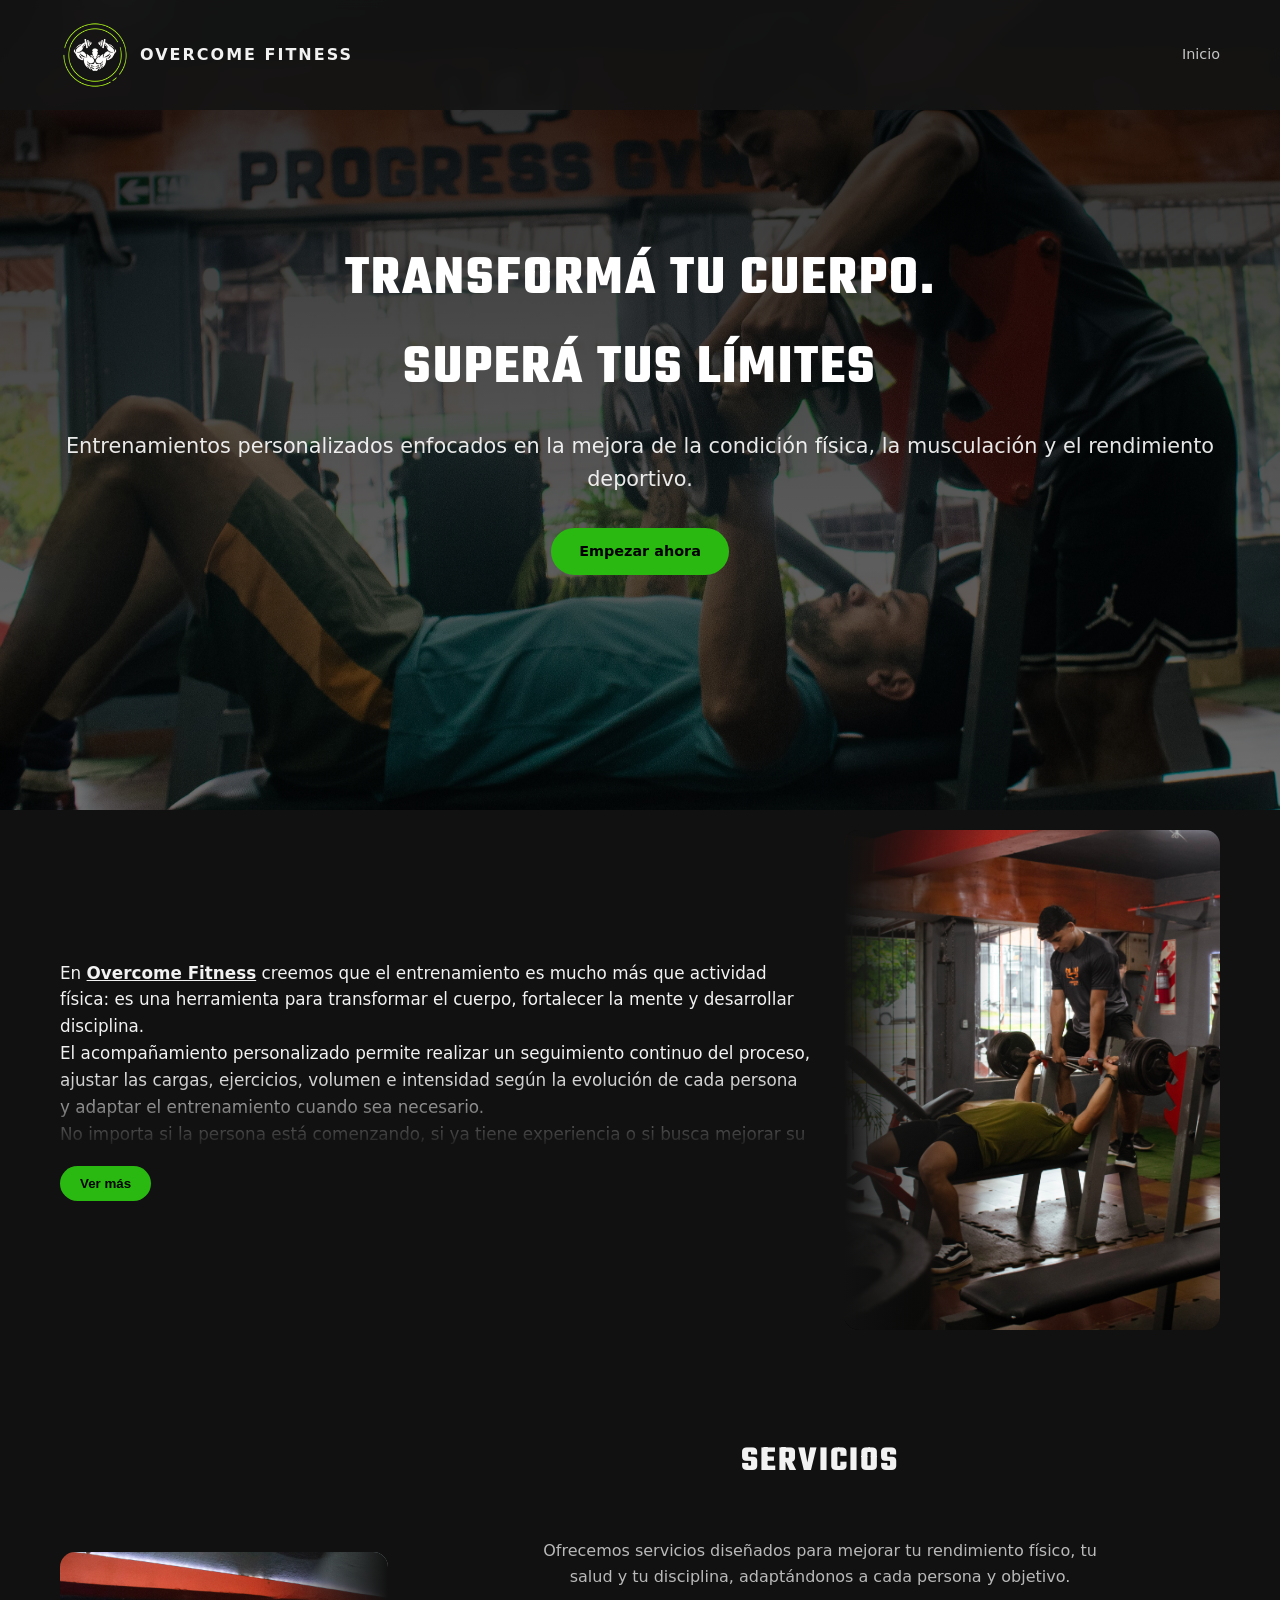
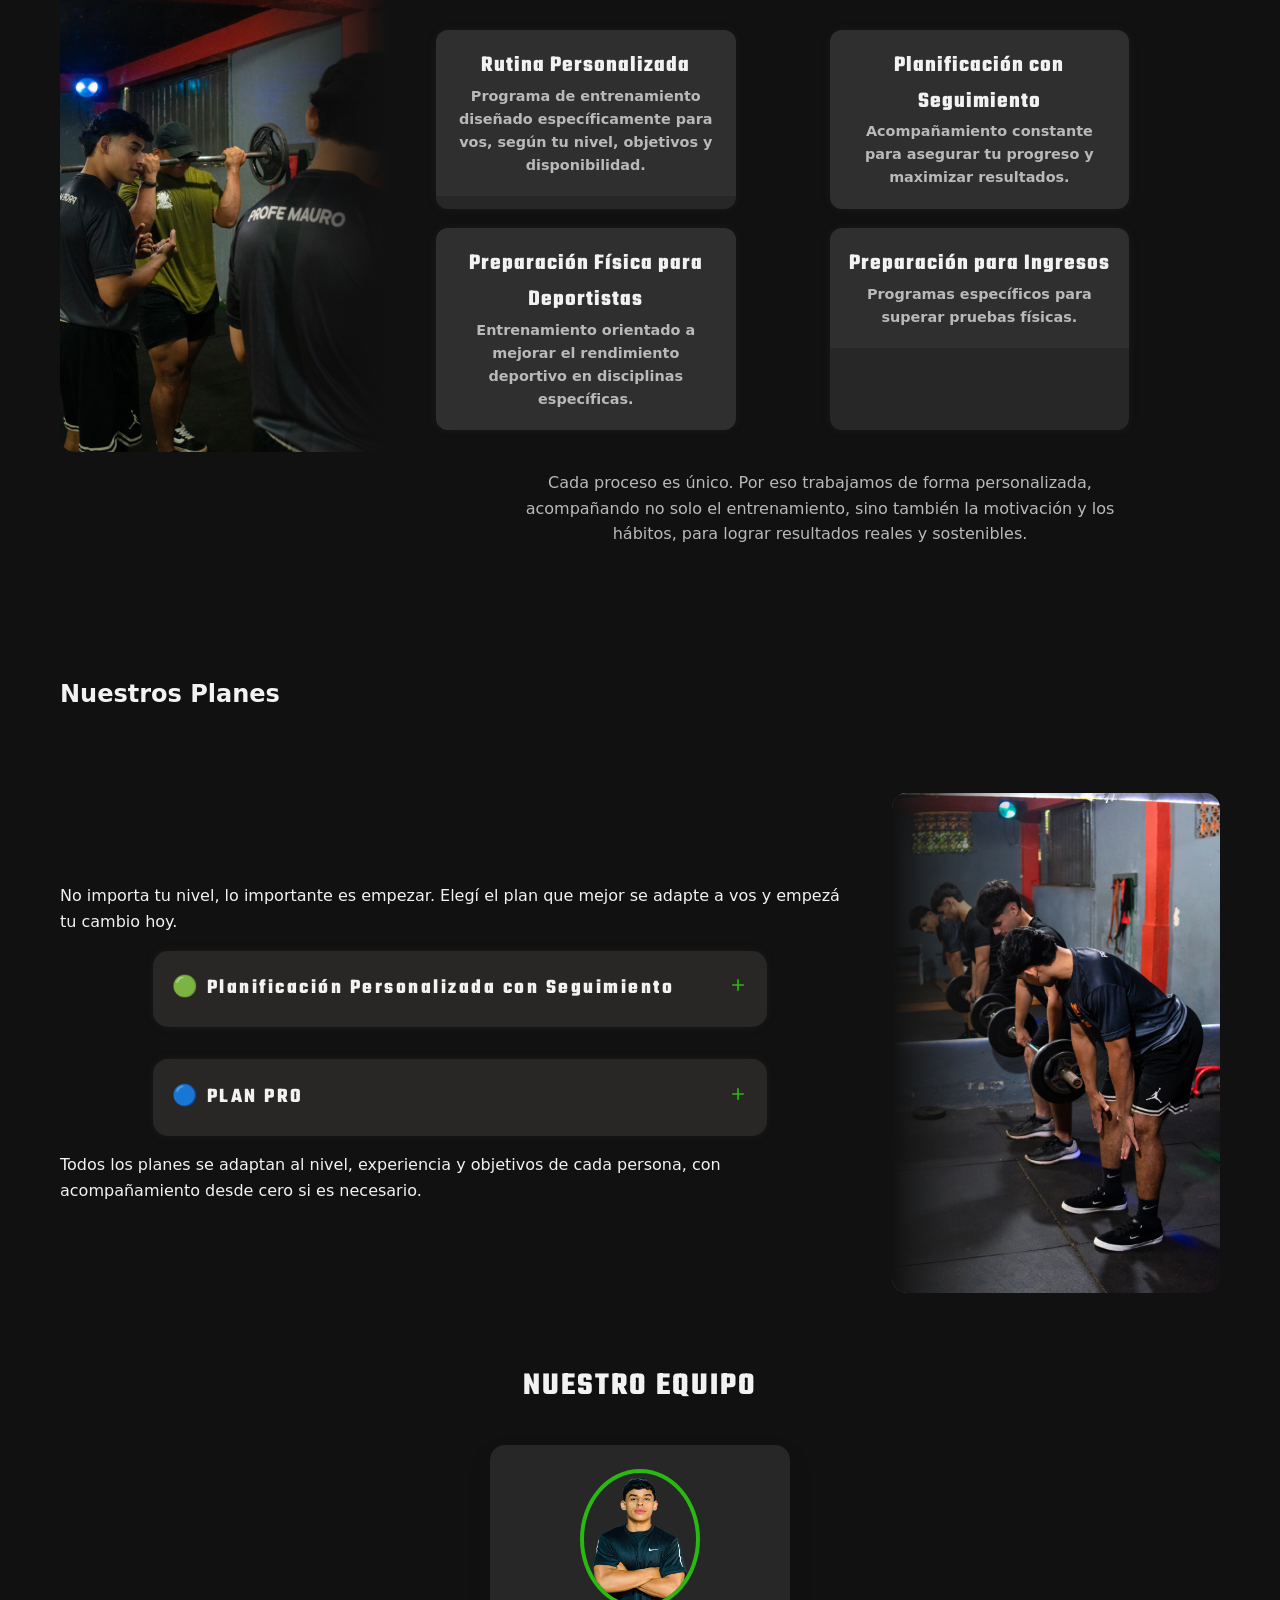
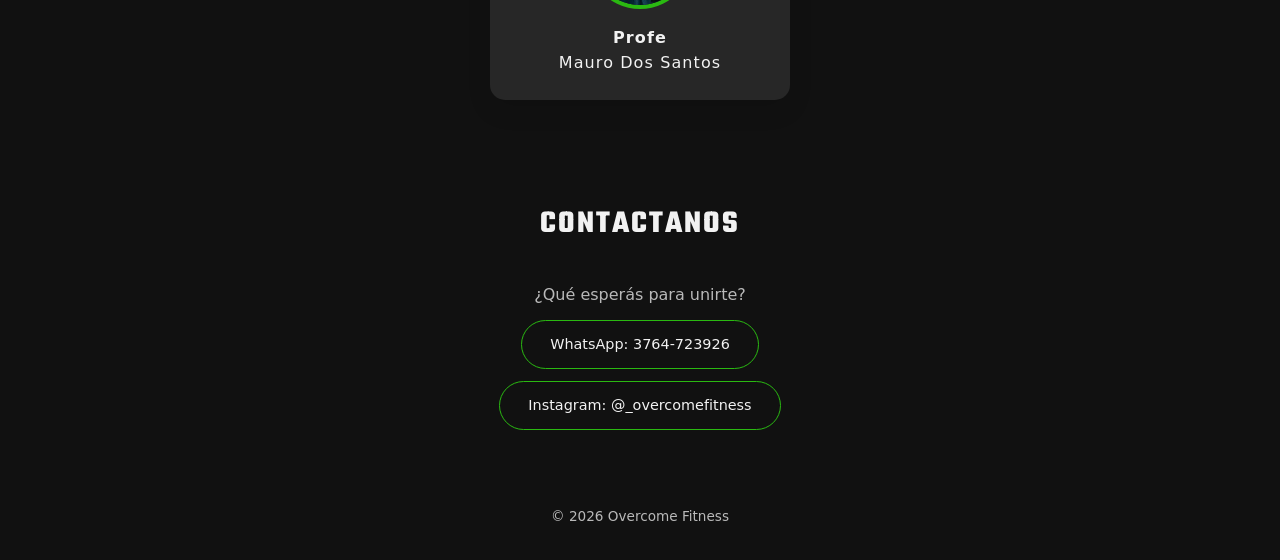
==== prueba.html @ 958c50df "HTML: Actualización del archivo de prueba" ====
<!DOCTYPE html>
<html lang="es">
<head>
    <meta charset="UTF-8">
    <meta name="viewport" content="width=device-width, initial-scale=1.0">
    <title>OVERCOME-FITNESS</title>

    <!-- CSS -->
    <link rel="stylesheet" href="css/prueba.css">
    <link href="https://fonts.googleapis.com/css2?family=UnifrakturCook:wght@700&display=swap" rel="stylesheet">
    <link href="https://fonts.googleapis.com/css2?family=Teko:wght@700&display=swap" rel="stylesheet">
</head>
<body>

    <!-- HEADER -->
    <header class="header">
        <div class="header__container">
            <div class="brand">
                <img src="assets/img/logo de ovecome.png" alt="logo" class="brand-icon">

                <div class="brand-text">
                    Overcome Fitness
                </div>
            </div>
            <!-- <div class="logo">Overcome-Fitness</div> -->
            <nav class="nav">
                <a href="index.html">Inicio</a>
            </nav>
        </div>
    </header>

    <!-- HERO -->
    <section class="hero">
        <div class="hero__content">
            <h1>Transformá tu cuerpo. <br>
                Superá tus límites</h1>
            <p class="hero__tagline">Entrenamientos personalizados enfocados en la mejora de la condición física, la musculación y el rendimiento deportivo.</p>
            <a href="#planes" class="btn btn--primary">Empezar ahora</a>
        </div>
    </section>

    <!-- MICRO HISTORIA -->

    <section class="sobre" id="sobre">
        <div class="container sobre__grid">
            <!-- Columna de Texto (Izquierda) -->
            <div class="sobre__content">
                <div class="sobre-txt" id="sobreTxt">
                    <p>
                        En <b><u>Overcome Fitness</u></b> creemos que el entrenamiento es mucho más que actividad física: es una herramienta para transformar el cuerpo, fortalecer la mente y desarrollar disciplina.
                    </p>
                    <p>
                        El acompañamiento personalizado permite realizar un seguimiento continuo del proceso, ajustar las cargas, ejercicios, volumen e intensidad según la evolución de cada persona y adaptar el entrenamiento cuando sea necesario.
                    </p>
                    <p>
                        No importa si la persona está comenzando, si ya tiene experiencia o si busca mejorar su rendimiento: el objetivo es construir un proceso de entrenamiento acorde a su realidad y acompañarlo de manera constante.
                    </p>
                    
                    <hr class="separador">
                    
                    <h3>Nuestro enfoque</h3>
                    <p>
                        En <b>Overcome Fitness</b> cada planificación parte de una evaluación de los objetivos y necesidades de la persona.
                    </p>
                    <p>
                En <b>Overcome Fitness</b> cada planificación parte de una evaluación de los objetivos y necesidades de la persona.
            </p>
            <p>
                El entrenamiento se organiza de manera individual, trabajando sobre capacidades como fuerza, resistencia, hipertrofia, potencia y movilidad, según las necesidades y objetivos de cada proceso.
            </p>
            <p>
                Buscamos que cada persona no solamente entrene, sino que comprenda su proceso, progrese de manera planificada y construya hábitos que pueda sostener a largo plazo.
            </p>
                </div>
                
                <button class="btn-verMas" id="btnVerMas">Ver más</button>
            </div>

            <!-- Columna de Imagen (Derecha) -->
            <div class="sobre__media">
                <img src="assets/img/img-1.jpg" alt="Entrenamiento Overcome Fitness" class="sobre__img">
            </div>
        </div>
    </section>

<!-- SECCIÓN INVERTIDA: Imagen a la izquierda, Texto a la derecha -->
    <section class="servicios" id="servicios">
        <div class="container sobre__grid sobre__grid--reverse">
            
            <!-- Columna de Texto y Servicios -->
            <div class="sobre__content">
                <h2>Servicios</h2>
                <p class="services-text">
                    Ofrecemos servicios diseñados para mejorar tu rendimiento físico, tu salud y tu disciplina, adaptándonos a cada persona y objetivo.
                </p>

                <!-- Agrupamos los servicios en un contenedor propio -->
                <div class="services-list">
                    
                    <div class="servicio">
                        <div class="servicio-header">
                            <h3>Rutina Personalizada</h3>
                            <p>Programa de entrenamiento diseñado específicamente para vos, según tu nivel, objetivos y disponibilidad.</p>
                        </div>
                        <div class="servicio-content">
                            • Rutina mensual adaptada a tu objetivo <br>
                            • Progresión estructurada <br>
                            • Explicación de ejercicios <br>
                            • Enfoque en técnica y rendimiento <br>
                            • Uso personal (sin seguimiento)
                        </div>
                    </div>

                    <div class="servicio">
                        <div class="servicio-header">
                            <h3>Planificación con Seguimiento</h3>
                            <p>Acompañamiento constante para asegurar tu progreso y maximizar resultados.</p>
                        </div>
                        <div class="servicio-content">
                            La modalidad puede ser virtual o presencial. <br>
                            • Seguimiento semanal <br>
                            • Ajustes en la planificación <br>
                            • Correcciones técnicas <br>
                            • Contacto directo <br>
                            • Apoyo en motivación y hábitos saludables
                        </div>
                    </div>

                    <div class="servicio">
                        <div class="servicio-header">
                            <h3>Preparación Física para Deportistas</h3>
                            <p>Entrenamiento orientado a mejorar el rendimiento deportivo en disciplinas específicas.</p>
                        </div>
                        <div class="servicio-content">
                            • Desarrollo de fuerza, velocidad y resistencia <br>
                            • Planificación según el deporte <br>
                            • Mejora del rendimiento físico general <br>
                            • Prevención de lesiones
                        </div>
                    </div>

                    <div class="servicio">
                        <div class="servicio-header">
                            <h3>Preparación para Ingresos</h3>
                            <p>Programas específicos para superar pruebas físicas.</p>
                        </div>
                        <div class="servicio-content">
                            • Fuerzas de seguridad <br>
                            • Profesorados <br>
                            • Evaluaciones físicas
                        </div>
                    </div>

                </div>

                <p class="services-text">
                    Cada proceso es único. Por eso trabajamos de forma personalizada, acompañando no solo el entrenamiento, sino también la motivación y los hábitos, para lograr resultados reales y sostenibles.
                </p>
            </div>

            <!-- Columna de Imagen -->
            <div class="sobre__media">
                <img src="assets/img/img-3.jpg" alt="Servicios Overcome Fitness" class="sobre__img">
            </div>

        </div>
    </section>

    <!-- PLANES -->

    <section class="planes" id="planes">
        <div class="container sobre__grid">
            <h2>Nuestros Planes</h2>
            <div class="sobre__content">
                <div class="sobre-text">

                
            <p class="texto-planes">
                No importa tu nivel, lo importante es empezar. Elegí el plan que mejor se adapte a vos y empezá tu cambio hoy.
            </p>

            <div class="cards">
                
                <div class="card">
                    <div class="card-header">
                        <h3>🟢 Planificación Personalizada con Seguimiento</h3>
                        <span class="card-icon">
                            <svg width="20" height="20" viewBox="0 0 24 24">
                                <line x1="12" y1="5" x2="12" y2="19" stroke="currentColor" stroke-width="2"/>
                                <line x1="5" y1="12" x2="19" y2="12" stroke="currentColor" stroke-width="2"/>
                            </svg>
                        </span>
                    </div>
                    <div class="card-content">
                        <p> <b>Tu punto de partida</b> </p>
                        <p>
                            •	📅 Planificación mensual personalizada.<br>
                            •	📈 Seguimiento semanal del progreso. <br>
                            •	Explicación de ejercicios <br>
                            •	Uso libre (sin seguimiento)
                        </p>

                        Ideal si ya entrenás y necesitás una guía profesional
                        
                    </div>
                </div>

                <div class="card">
                    <div class="card-header">
                        <h3>🔵 PLAN PRO</h3>
                        <span class="card-icon">
                            <svg width="20" height="20" viewBox="0 0 24 24">
                                <line x1="12" y1="5" x2="12" y2="19" stroke="currentColor" stroke-width="2"/>
                                <line x1="5" y1="12" x2="19" y2="12" stroke="currentColor" stroke-width="2"/>
                            </svg>
                        </span>
                    </div>
                    <div class="card-content">
                        <p> <b>El más elegido ⭐</b> </p>
                        <p>
                            •	Planificación mensual personalizada <br>
                            •	Seguimiento semanal <br>
                            •	Ajustes según el progreso <br>
                            •	Correcciones técnicas <br>
                            •   Contacto directo
                        </p>

                        Para asegurar resultados y no entrenar a ciegas
                        
                    </div>
                </div>

                <!-- <div class="card">
                    <div class="card-header">
                        <h3>🔴 PLAN ELITE</h3>
                        <span class="card-icon">
                            <svg width="20" height="20" viewBox="0 0 24 24">
                                <line x1="12" y1="5" x2="12" y2="19" stroke="currentColor" stroke-width="2"/>
                                <line x1="5" y1="12" x2="19" y2="12" stroke="currentColor" stroke-width="2"/>
                            </svg>
                        </span>
                    </div>
                    <div class="card-content">
                        <p><b> Transformación completa </b></p>
                        <p>
                            •	Planificación mensual personalizada <br>
                            •	Seguimiento constante <br>
                            •	Ajustes progresivos <br>
                            •	Plan nutricional con nutricionista <br>
                            •   Acompañamiento completo
                        </p>
                        Entrenamiento + nutrición = Resultados reales
                        
                    </div>
                </div> -->

            </div>
            <p class="texto-planes">
                Todos los planes se adaptan al nivel, experiencia y objetivos de cada persona, con acompañamiento desde cero si es necesario.
            </p>

            </div>
            </div>
            <div class="sobre__media">
                <img src="assets/img/img-6.jpg" alt="Entrenamiento Overcome Fitness" class="sobre__img">
            </div>
        </div>
    </section>


    <!-- PROFES -->
    <section class="profes" id="profes">
        <h2>Nuestro Equipo</h2>

        <div class="profes-grid">
            <div class="profe">
                <img src="assets/img/profe-mauro.png" alt="Profe Mauro" class="foto-profe">
                <p class="profe-nombre"><b>Profe</b> <br> Mauro Dos Santos</p>
            </div>
        </div>
<!-- Hasta 3 por fila. Despues de completar la primer fila, agregar otro "profes-grid" para que la fila se centre -->
    </section>

    <!-- UBICACIÓN -->
    <section class="contacto" id="contacto">
        <h2>Contactanos</h2>
        <p>¿Qué esperás para unirte?</p>
        <p><a href="https://wa.me/543764723926" class="btn btn--secondary">WhatsApp: 3764-723926</a></p>
        <p>
            <a href="https://instagram.com/_overcomefitness" class="btn btn--secondary">Instagram: @_overcomefitness</a>
        </p>
    </section>

    <!-- FOOTER -->
    <footer class="footer">
        <p>© 2026 Overcome Fitness</p>
    </footer>

    <!-- JS -->
    <script src="js/script.js"></script>
</body>
</html>
---- css/prueba.css ----
/* =========================
   VARIABLES
========================= */
:root {
    /* Colores (Paleta Overcome Fitness) */
    --color-surface:rgb(39, 39, 39);
    --color-bg: #111111;
    --color-primary:#2ab911;
    --color-text: #f2f2f2;
    --color-secondary: #237e29;
    --color-muted: #b9b9b9;
    --color-header-bg: rgba(20,20,20,0.9);
    --color-header-text: #f2f2f2;
    --shadow:0 0 10px rgba(71, 71, 71, 0.15);



    /* Tipografía */
    --font-main: 'Inter', system-ui, sans-serif;

    /* Layout */
    --max-width: 1200px;
    --padding-mobile: 1.25rem;
    --padding-desktop: 2rem;

    /* Transiciones */
    --transition: all 0.3s ease-in-out;
}

/* =========================
   RESET
========================= */

* {
    margin: 0;
    padding: 0;
    box-sizing: border-box;
}

html {
    scroll-behavior: smooth;
}

body {
    font-family: var(--font-main);
    background-color: var(--color-bg);
    color: var(--color-text);
    line-height: 1.6;
    transition: background-color 0.3s ease, color 0.3s ease;
}

a {
    text-decoration: none;
    color: inherit;
}

ul {
    list-style: none;
}

img {
    max-width: 100%;
    display: block;
}

/* =========================
   CONTAINERS
========================= */

.header__container,
.hero__content,
.menu,
.contacto,
.footer,
.profes {
    max-width: var(--max-width);
    margin: 0 auto;
    padding: var(--padding-mobile);
}



/* =========================
   HEADER
========================= */

.header {
    position: fixed; 
    top: 0;
    width: 100%;
    background-color: var(--color-header-bg);
    color: var(--color-header-text);
    backdrop-filter: blur(6px);
    z-index: 1000;
    transition: var(--transition);
    transition: transform 0.3s ease, background-color 0.3s ease, color 0.3s ease;
}


.header--hidden {
    transform: translateY(-100%);
}

.header__container {
    display: flex;
    justify-content: space-between;
    align-items: center;
}
.brand{
    display: flex;
    align-items: center;
    gap: 10px;
}
.brand-icon{
    height: 70px;
}
.brand-text{
    display: flex;
    flex-direction: column;
    line-height: 1;
    font-family: var(--font-main);
    font-weight: 700;
    letter-spacing: 2px;
    text-transform: uppercase;
}
.brand-text img{
    height: 20px;
}


.nav {
    display: none;
}

.header a{
    color: var(--color-header-text);
    transition: color 0.3s ease;
}


/* =========================
   HERO
========================= */

.hero {
    min-height: 90vh;
    display: flex;
    align-items: center;
    justify-content: center;
    text-align: center;

    background-image: linear-gradient(
        rgba(0, 0, 0, 0.829),
        rgba(0, 0, 0, 0.548)
    ),
    url("../assets/img/54-JPG_0100.jpg");
    background-size: cover;
    background-position: center;

    color: #ffffff;
}

.hero__content h1 {
    font-size: 2.3rem;
    letter-spacing: 2px;
    text-transform: uppercase;
    font-weight: 800;
    font-family:'Teko';
}

.hero__tagline {
    margin: 1rem 0 2rem;
    font-size: 1rem;
    opacity: 0.9;
}

/* =========================
   BOTONES
========================= */

.btn {
    display: inline-block;
    padding: 0.75rem 1.75rem;
    border-radius: 50px;
    font-size: 0.9rem;
    transition: var(--transition);
}

.btn--primary {
    background-color: var(--color-primary);
    color: #000;
    font-weight: 600;
}

.btn--primary:hover {
    transform: scale(1.05);
    box-shadow: 0 0 15px rgba(57,255,20,0.5);
}

.btn--secondary {
    border: 1px solid var(--color-primary);
    color: var(--color-header-text);
}


/* =========================
   SOBRE
========================= */

.sobre{
    /* background-color: green; */
    width: 100%;
}

.sobre__grid {
    display: flex;
    flex-direction: column;
    gap: 2rem;
}

.container{
    max-width: var(--max-width);
    margin: 0 auto;
    padding: var(--padding-mobile);
    /* background-color: red; */
    display: flex;
}
.imagenes{
    /* background-color: blue; */
    padding: 5rem;
}

/* ==========================================
   CONTENEDOR DE IMAGEN Y DEGRADÉ LATERAL
========================================== */
.sobre__media {
    position: relative;
    width: 100%;
    height: 100%;
    min-height: 350px;
    border-radius: 15px;
    overflow: hidden;
}

.sobre__img {
    width: 100%;
    height: 100%;
    object-fit: cover;
    display: block;
}

/* Capa de degradado sobre la imagen */
.sobre__media::after {
    content: "";
    position: absolute;
    top: 0;
    left: 0;
    width: 100%;
    height: 100%;
    /* Degradé por defecto: Transparente a la derecha, color de fondo oscuro a la izquierda */
    background: linear-gradient(to right, var(--color-bg, #111111) 0%, transparent 40%);
    pointer-events: none;
}

/* Si la sección está invertida, el degradé debe entrar desde la derecha */
.sobre__grid--reverse .sobre__media::after {
    background: linear-gradient(to left, var(--color-bg, #111111) 0%, transparent 40%);
}

.sobre-txt{
    max-height: 190px;
    overflow: hidden;
    position: relative;
    transition: max-height 0.5s ease;
}
/* efecto desvanecido */

.sobre-txt::after{
    content: "";
    position: absolute;
    bottom: 0;
    left: 0;
    width: 100%;
    height: 80px;

    background: linear-gradient(
        rgba(217,217,217,0),
        var(--color-bg)
    );
}
/* cuando se abre */

.sobre-txt.expandido{
    max-height: 2000px;
}

.sobre-txt.expandido::after{
    display: none;
}

/* botón */

.btn-verMas{
    margin-top: 1rem;
    padding: 10px 20px;
    border: none;
    background: var(--color-primary);
    color: #000;
    border-radius: 30px;
    cursor: pointer;
    font-weight: 600;
}

.btn-verMas:hover{
    transform: scale(1.05);
}


.servicio-header{
    padding: 1.2rem;
    /* display: flex; */
    text-align: center;
    justify-content: space-between;
    align-items: center;
    font-weight: 600;
    background: rgba(255, 255, 255, 0.041);
}
.servicio-header p{
    color: rgb(165, 163, 163);
}

.servicios {
    padding: 3rem 1.25rem;
    text-align: center;
    background-color: var(--color-bg, #111111);
}
.servicios h2 {
    font-family: 'Teko';
    margin-bottom: 2rem;
    text-transform:uppercase ;
    letter-spacing: 2px;
    font-size: 2rem;
}

.services-text{
    text-align: center;
    max-width: 600px;
    margin: 0 auto 2.5rem;
    color:var(--color-muted);
}

.services-list,
.cards{
    display: flex;
    flex-direction: column;
    align-items: center;
    gap: 2rem;
    padding: 1rem;
}

.card,
.servicio{
    background: var(--color-surface);
    border-radius: 15px;
    overflow: hidden;
    box-shadow: var(--shadow);
    transition: var(--transition);
    cursor: pointer;
    width: 100%;
}

.card-header {
    padding: 1.2rem;
    display: flex;
    text-align: center;
    justify-content: space-between;
    align-items: center;
    background: rgba(158, 31, 31, 0.021);
    font-family: 'Teko';
    letter-spacing: 2.5px;
    font-size: 1.1rem;
}
.card-icon{
    font-size: 1.5rem;
    font-weight: bold;
    color: var(--color-primary);
    transition: transform 0.3s ease;
}

.card-content,
.servicio-content{
    max-height: 0;
    overflow: hidden;
    padding: 0 1.2rem;
    color: var(--color-muted);
    text-align: start;

    transition: max-height 0.4s ease;
}

.card-content p
.servicio-content p {
    padding-bottom: 5px;
}

.card.active .card-content,
.servicio.active .servicio-content{
    max-height: 1000px;
    padding: 1rem 1.2rem 1.5rem;
}

.card.active .card-icon{
    transform: rotate(45deg);
}

.card:hover,
.servicio:hover {
    transform: translateY(-5px);
    box-shadow: 0 10px 25px rgba(57,255,20,0.2);
}

/* =========================
   PROFESORES
========================= */

.profes {
    text-align: center;
    padding: 3rem ;
    /* justify-content: center; */
}

.profes h2{
    font-size: 2rem;
    margin-bottom: 2rem;
    font-family: 'Teko';
    letter-spacing: 2px;
    text-transform: uppercase;
}
.profes-grid{
    /* FLEX si es uno. GRID si son varios*/
    display: grid; 
    gap: 2rem;
    justify-content: center;
    justify-items: center;
    flex-direction: row repeat(2, 1fr); 
    /* grid-template-columns: repeat(2, 1fr); */
}

.profe{
    background-color: var(--color-surface);
    border-radius: 15px;
    padding: 1.5rem;
    margin-bottom: 1.2rem;
    box-shadow: 0 10px 25px rgba(0,0,0,0.1);
    transition: var(--transition);
    max-width: 400px;
}
.foto-profe{
    width: 120px;
    height: 140px; 
    object-fit: cover;
    border-radius: 50%;
    margin: 0 auto 1rem;
    border: 4px solid var(--color-primary);
}
.profe-nombre{
    font-size: 1rem;
    font-weight: 500;
    letter-spacing: 1.1px;
}
.profe:hover{
    transform: translateY(-5px);
    /* background: var(--color-primary); */
    box-shadow:0 15px 30px rgba(57,255,20,0.2) ;
}

/* =========================
   CONTACTO
========================= */

.contacto {
    text-align: center;
    padding-top: 2rem;
    padding-bottom: 2rem;
}
.contacto h2{
    font-size: 2rem;
    margin-bottom: 2rem;
    font-family: 'Teko';
    letter-spacing: 2px;
    text-transform: uppercase;
    
}
.contacto_img{
    width: 180px;
    height: 220px; 
    object-fit: cover;
    border-radius: 50%;
    margin: 0 auto 1.5rem;
    border: 4px solid var(--color-primary);
    box-shadow: 0 10px 25px rgba(0, 0, 0, 0.25);
    transition: var(--transition);
}
.contacto_img:hover{
    transform: scale(1.05);
}
.contacto-nombre{
    font-size: 1.3rem;
    font-weight: 600;
    margin-bottom: 0.5rem;
}
.contacto p {
    margin-bottom: 0.75rem;
    color: var(--color-muted);
}
.contacto a:hover{
    transform: scale(1.05);
    background: var(--color-primary);
}

/* =========================
   FOOTER
========================= */

.footer {
    text-align: center;
    font-size: 0.85rem;
    color: var(--color-muted);
    padding:2rem;
    justify-content: center;
}

/* =========================
   TABLET
========================= */

@media (min-width: 768px) {

    .hero__content h1 {
        font-size: 2.8rem;
    }

    .hero__tagline {
        font-size: 1.15rem;
    }

.sobre__grid {
        display: grid;
        grid-template-columns: 2fr 1fr;
        gap: 2rem;
        align-items: start; /* IMPORTANTE: Alinea los elementos arriba para que no estiren la imagen */
    }

    /* Invertir columnas */
    .sobre__grid--reverse {
        direction: rtl;
    }

    .sobre__grid--reverse > * {
        direction: ltr; /* Mantiene la lectura normal de textos */
    }

    /* Imagen fija al hacer scroll (Sticky) */
    .sobre__media {
        position: sticky;
        top: 100px; /* Se queda fija mientras scrolleas los servicios */
        height: 500px;
        border-radius: 15px;
        overflow: hidden;
    }

    .sobre__img {
        width: 100%;
        height: 100%;
        object-fit: cover;
    }

    /* Degradé lateral */
    .sobre__media::after {
        content: "";
        position: absolute;
        top: 0;
        left: 0;
        width: 100%;
        height: 100%;
        background: linear-gradient(to right, var(--color-bg, #111111) 0%, transparent 40%);
        pointer-events: none;
    }

    .sobre__grid--reverse .sobre__media::after {
        background: linear-gradient(to left, var(--color-bg, #111111) 0%, transparent 40%);
    }


/* ==========================================
   SERVICIOS & ESTRUCTURA GRID
========================================== */
.servicios {
    width: 100%;
    padding: 4rem 0;
    flex-direction: row;
        flex-wrap: wrap;
        justify-content: center;
        grid-template-columns: repeat(2, 1fr);
}

.servicios h2 {
        grid-column: 1 / -1;
    font-family: 'Teko', sans-serif;
    font-size: 2.2rem;
    text-transform: uppercase;
    letter-spacing: 2px;
    margin-bottom: 1rem;
}


.services-text {
    color: var(--color-muted, #b9b9b9);
    margin-bottom: 1.5rem;
}

/* Lista de servicios */
.services-list {
    display: grid;
    grid-template-columns: repeat(2, minmax(200px, 1fr));
    gap: 1.2rem;
    margin-bottom: 1.5rem;
    flex-direction: row;
    justify-content: center;
    justify-self: center;
}

.servicio {
    background: var(--color-surface, #272727);
    display: flex;
    flex-direction: column;
    justify-content: space-between;
    height: 100%;
    width: 45%;
    max-width: none;
    border-radius: 12px;
    overflow: hidden;
    box-shadow: var(--shadow);
    transition: transform 0.3s ease;
}

.servicio-header h3 {
    font-family: 'Teko', sans-serif;
    font-size: 1.4rem;
    letter-spacing: 1px;
    color: var(--color-text, #f2f2f2);
}

.servicio-header p {
    font-size: 0.9rem;
    color: var(--color-muted, #b9b9b9);
}




    .profes-grid{
        display: grid;
        grid-template-columns: repeat(auto-fit, minmax(240px, 280px));
        justify-content: center;
        justify-items: center;
        gap: 2rem;
        width: 100%;
    }
    .profes h2{
        grid-column:1 / -1;
    }

}

/* =========================
   DESKTOP
========================= */

@media (min-width: 1024px) {

    .nav {
        display: flex;
        gap: 2rem;
        font-size: 0.9rem;
    }

    .nav a {
        position: relative;
        color: var(--color-text);
        opacity: 0.8;
    }

    .nav a:hover {
        opacity: 1;
    }

    .hero__content h1 {
        font-size: 3.5rem;
    }

    .hero__tagline {
        font-size: 1.3rem;
    }

    .sobre{
        max-width: 100%;
        font-size: 1.05rem;
    }
    .sobre__grid {
        display: grid;
        grid-template-columns: 2fr 1fr;
        gap: 2rem;
        align-items: center; /* IMPORTANTE: Alinea los elementos arriba para que no estiren la imagen */
    }
    


    /* PLANES */
    .planes
    .servicios 
    {
        grid-template-columns: repeat(2, 1fr);
        justify-content: center;
        justify-items: center;
    }

    .planes h2,
    .servicios h2 {
        grid-column: 1 / -1;
        margin-bottom: 3rem;
    }
    .cards,
    .services-list{
        grid-template-columns: repeat(2, 1fr);
        width: 800px;
    }
    .card,
    .servicio{
        width: 80%;
    }
    .experience {
        display: grid;
        grid-template-columns: 1fr 1fr;
        gap: 4rem;
        align-items: center;
    }

    .profes{
        text-align: center;
    }
    
    .profes-grid {
    display: grid;
    grid-template-columns: repeat(auto-fit, minmax(260px, 300px));
    justify-content: center;
    justify-items: center;
    gap: 3rem;
    width: 100%;
    }

    .profe {
    width: 100%;
    max-width: 300px;
    }

  /* Si solo hay un profe, el grid se convierte en flex */
    .profes-grid:has(.profe:only-child) {
    display: grid;
    justify-content: center;
    }
    .contacto {
        max-width: 700px;
    }
    .footer {
        display: flex;
        /* justify-content: space-between; */
        align-items: center;
        /* text-align: left; */
    }
     .footer  {
        margin-top: 0;
    }
}
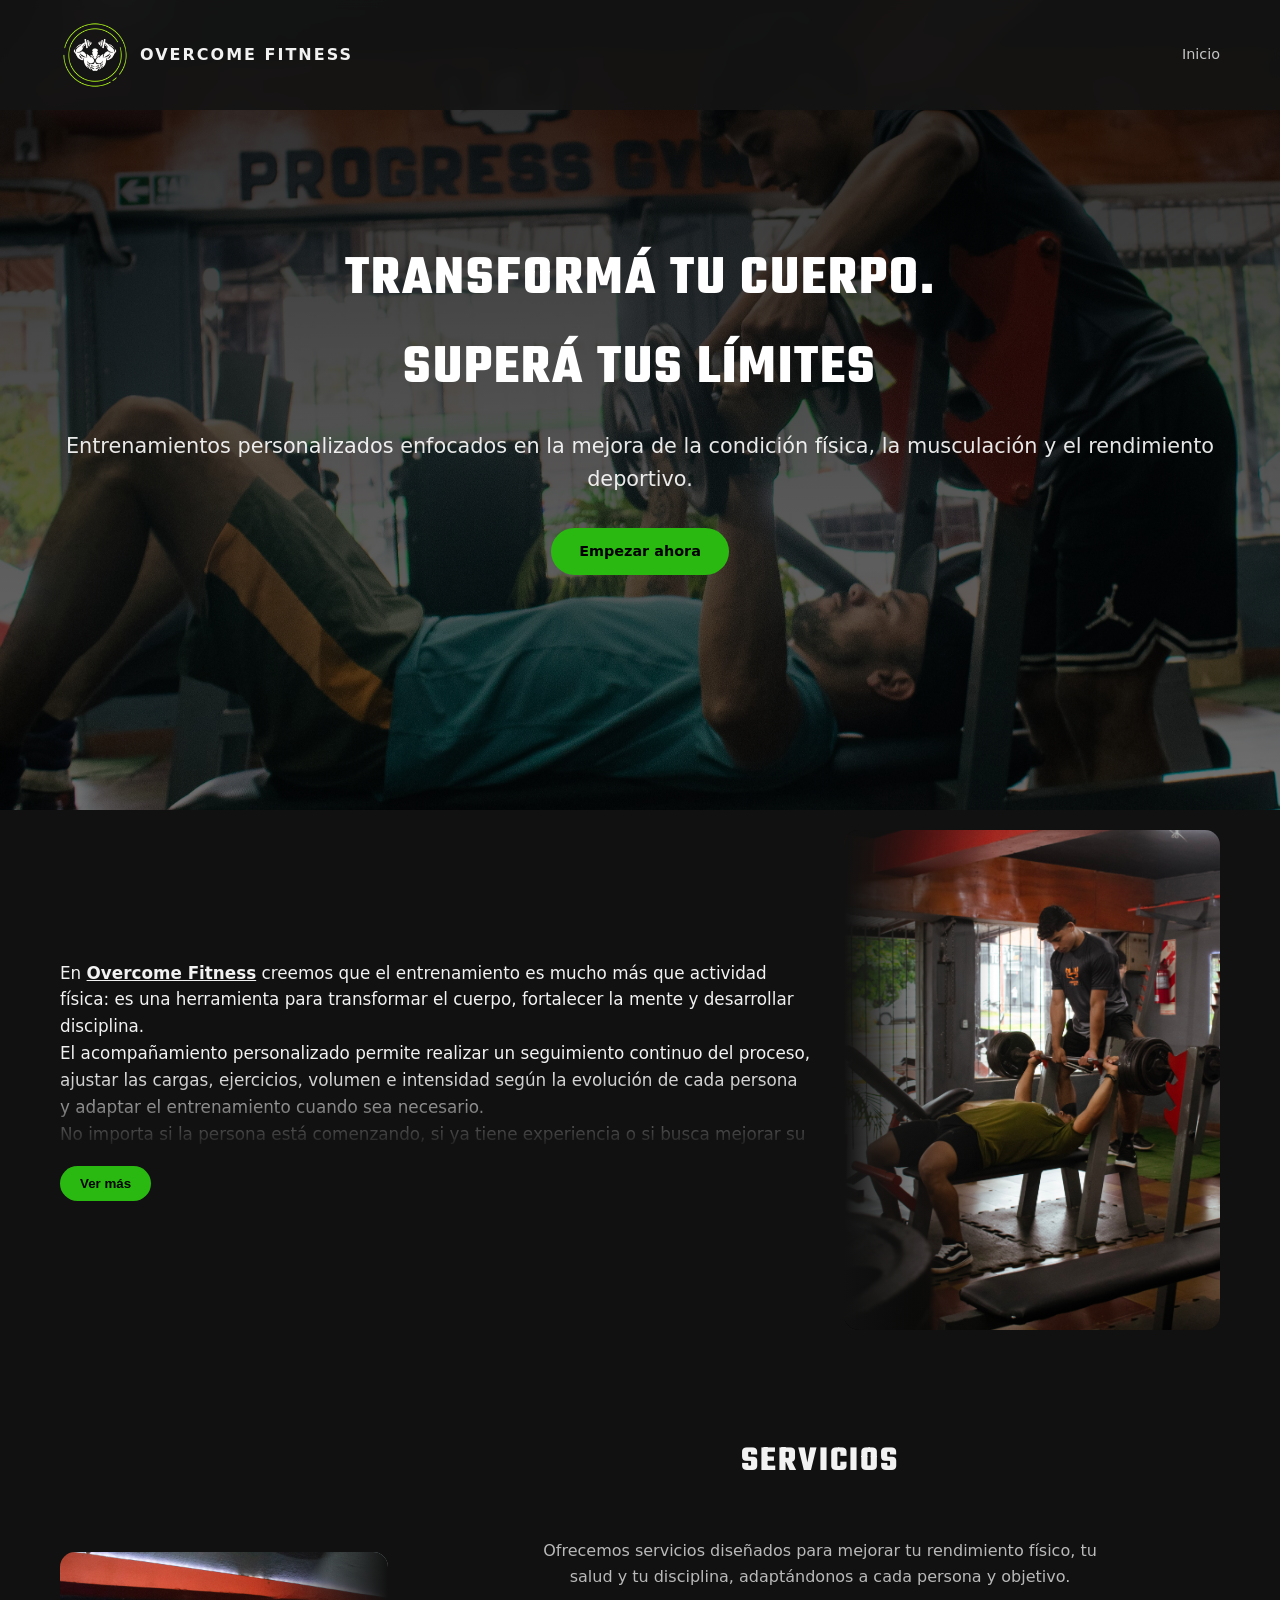
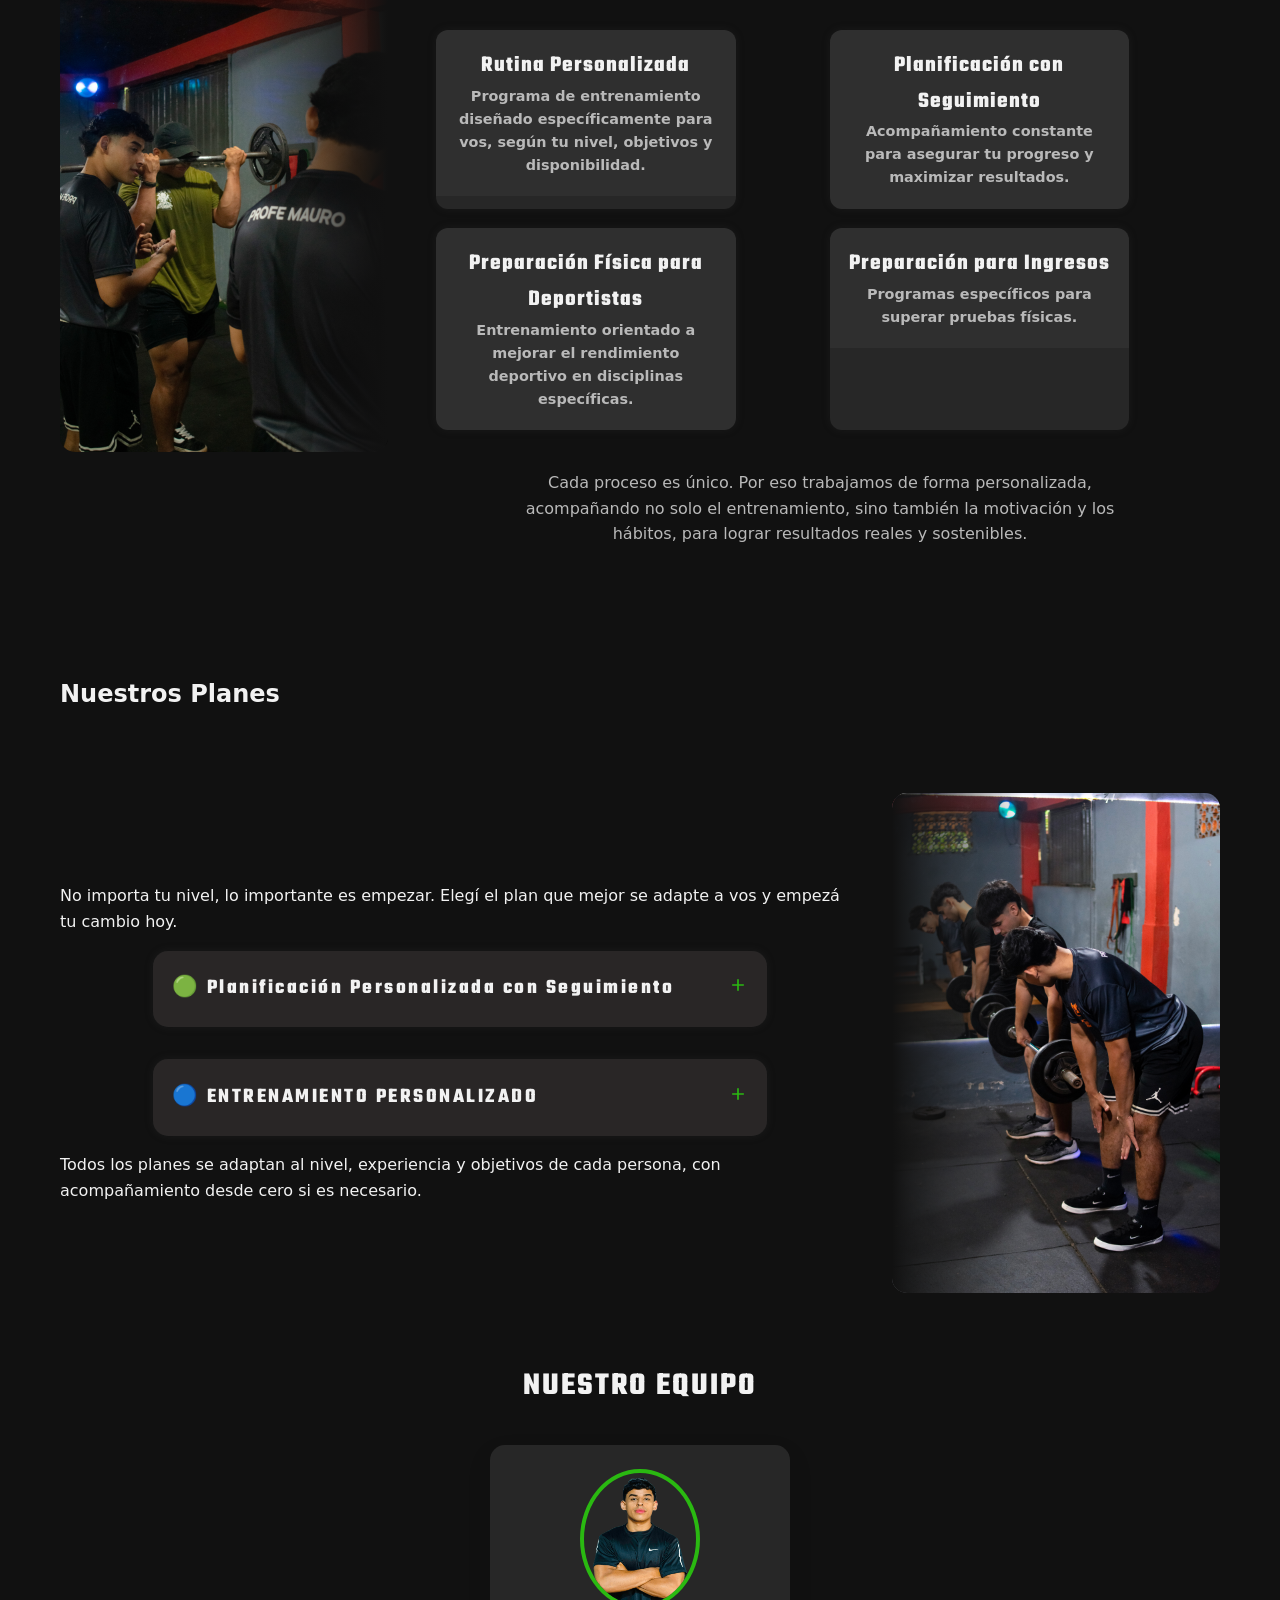
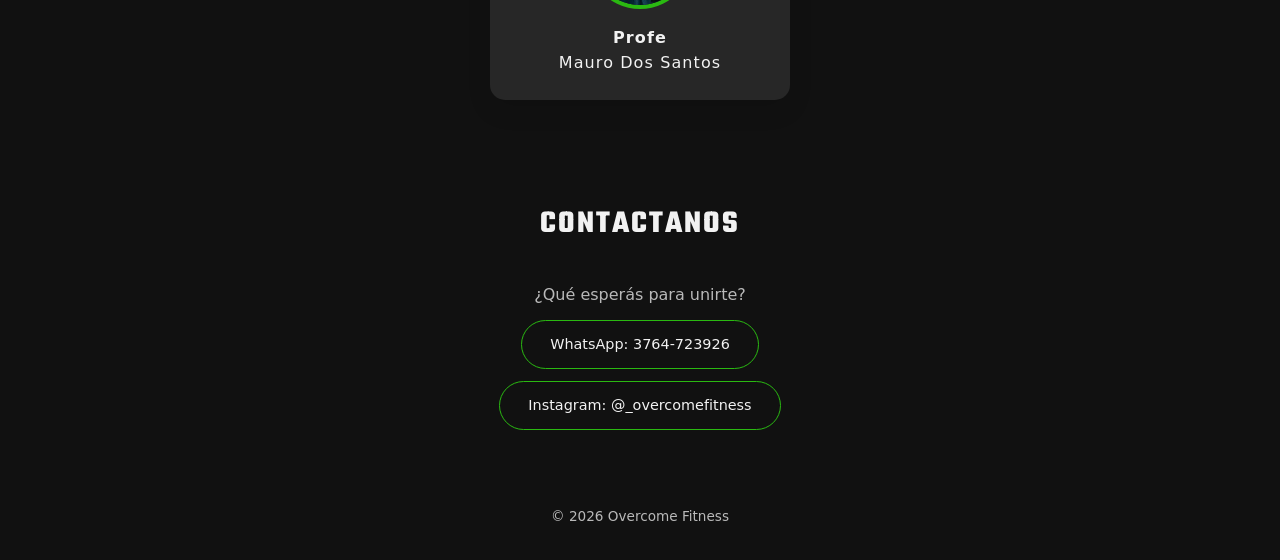
==== commit 79849df0: "HTML: Actualización del archivo de prueba" ====
--- a/prueba.html
+++ b/prueba.html
@@ -192,22 +192,25 @@
                         </span>
                     </div>
                     <div class="card-content">
-                        <p> <b>Tu punto de partida</b> </p>
+                        <p> <b>Entrená con una planificación diseñada para vos y un seguimiento virtual o presencial, continuo para asegurar tu progreso, realizar ajustes cuando sea necesario y no entrenar a ciegas.</b></p>
+                        <p><b><u>Incluye:</u></b></p>
                         <p>
                             •	📅 Planificación mensual personalizada.<br>
                             •	📈 Seguimiento semanal del progreso. <br>
-                            •	Explicación de ejercicios <br>
-                            •	Uso libre (sin seguimiento)
+                            •	🔄 Ajustes según tu evolución. <br>
+                            •	🎥 Correcciones técnicas de los ejercicios. <br>
+                            •	💬 Contacto directo para resolver dudas y acompañarte durante el proceso.
+
                         </p>
 
-                        Ideal si ya entrenás y necesitás una guía profesional
-                        
+                        <!-- Ideal si ya entrenás y necesitás una guía profesional-->
+                    
                     </div>
                 </div>
 
                 <div class="card">
                     <div class="card-header">
-                        <h3>🔵 PLAN PRO</h3>
+                        <h3>🔵 ENTRENAMIENTO PERSONALIZADO</h3>
                         <span class="card-icon">
                             <svg width="20" height="20" viewBox="0 0 24 24">
                                 <line x1="12" y1="5" x2="12" y2="19" stroke="currentColor" stroke-width="2"/>
@@ -216,9 +219,9 @@
                         </span>
                     </div>
                     <div class="card-content">
-                        <p> <b>El más elegido ⭐</b> </p>
+                        <p> <b>Transformacion completa</b> un servicio pensado para quienes buscan un acompañamiento cercano y personalizado en cada etapa de su proceso. Entrenamos juntos, adaptando el trabajo según tu objetivo, nivel y evolución</p>
                         <p>
-                            •	Planificación mensual personalizada <br>
+                            •	📅 Planificación mensual personalizada<br>
                             •	Seguimiento semanal <br>
                             •	Ajustes según el progreso <br>
                             •	Correcciones técnicas <br>
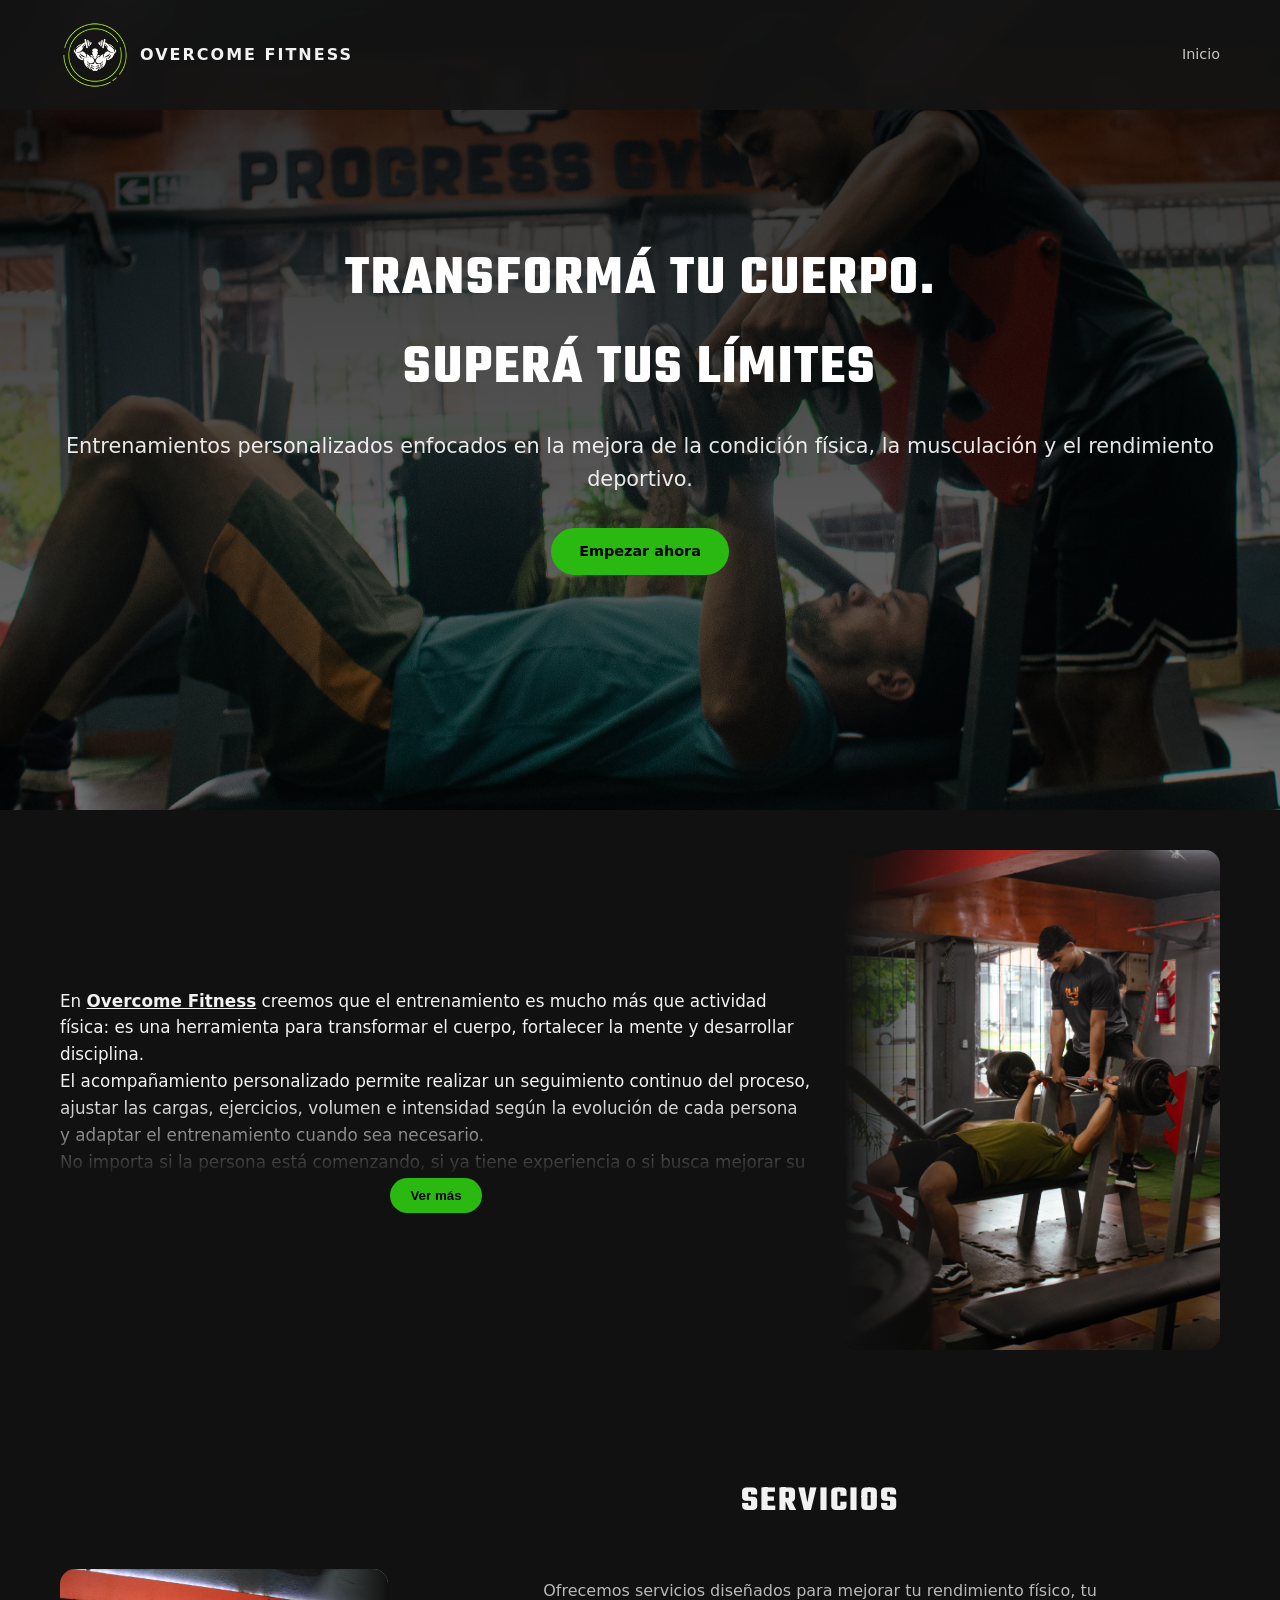
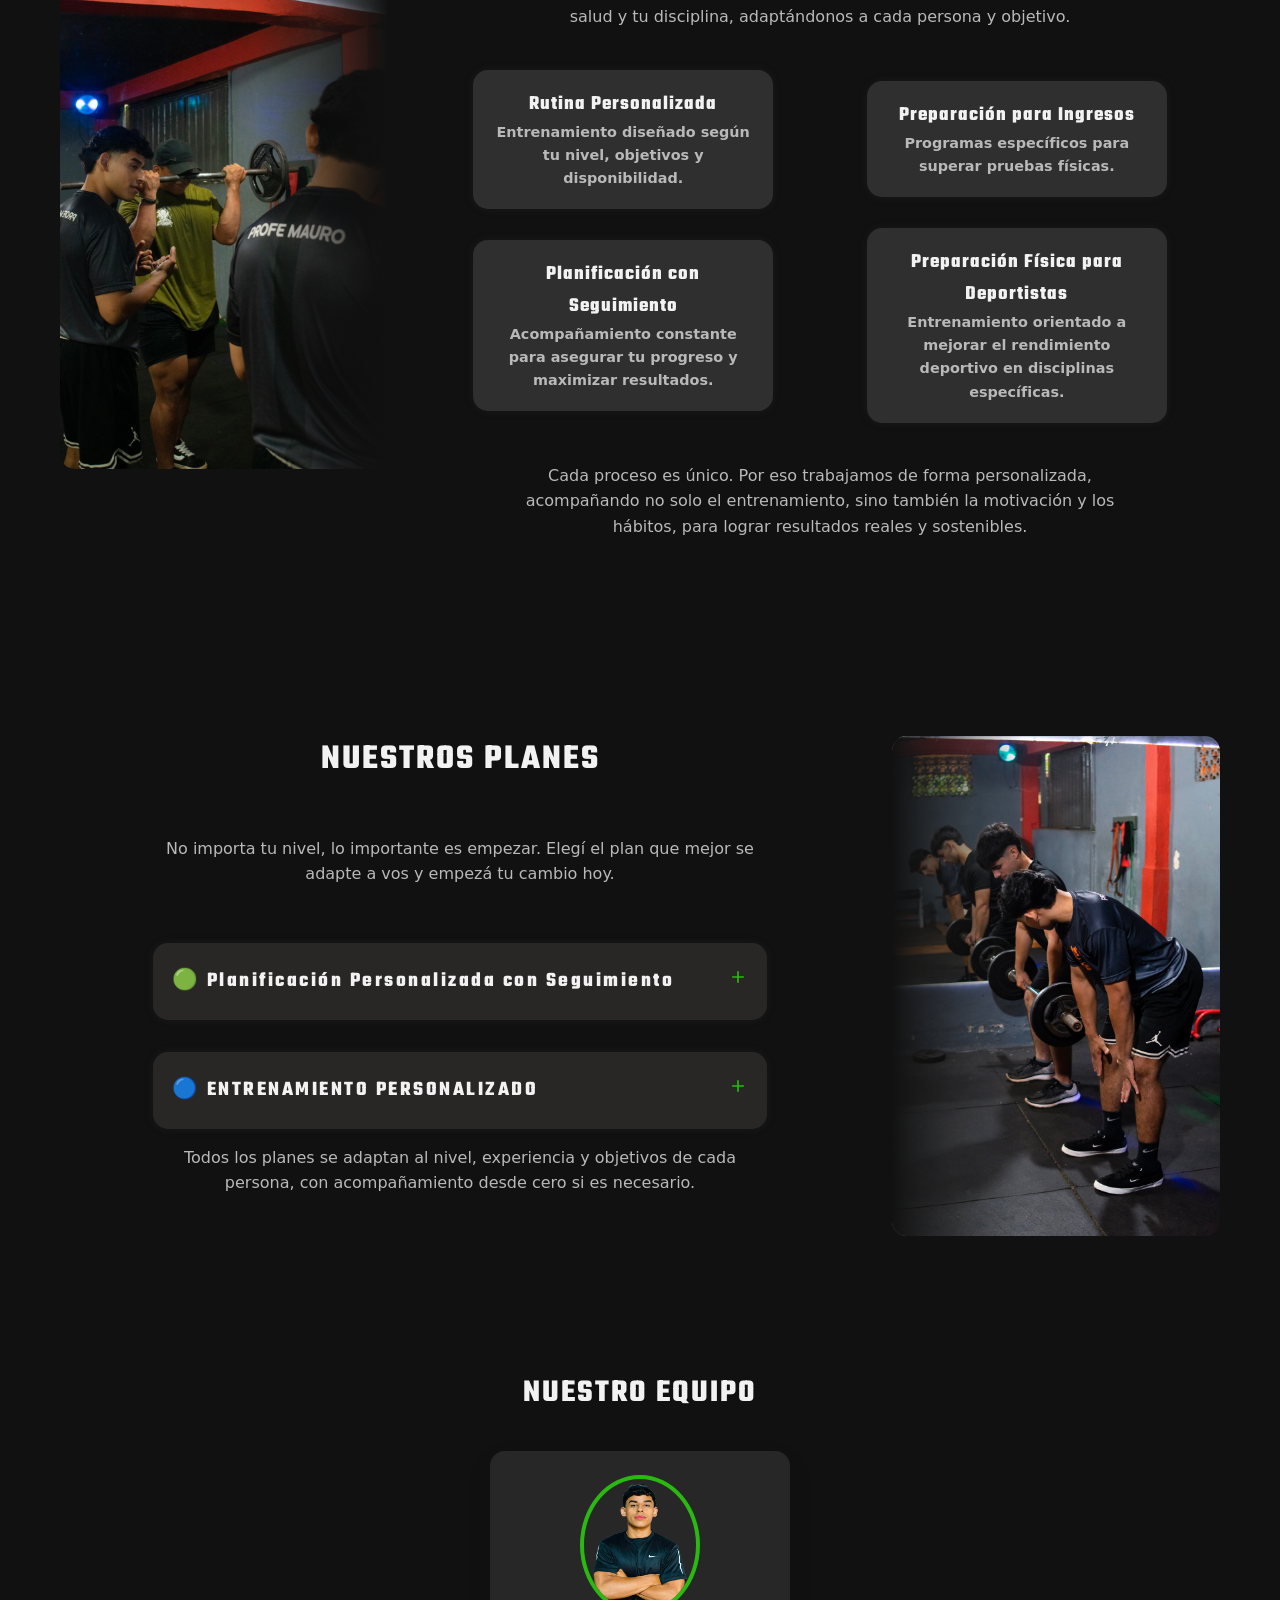
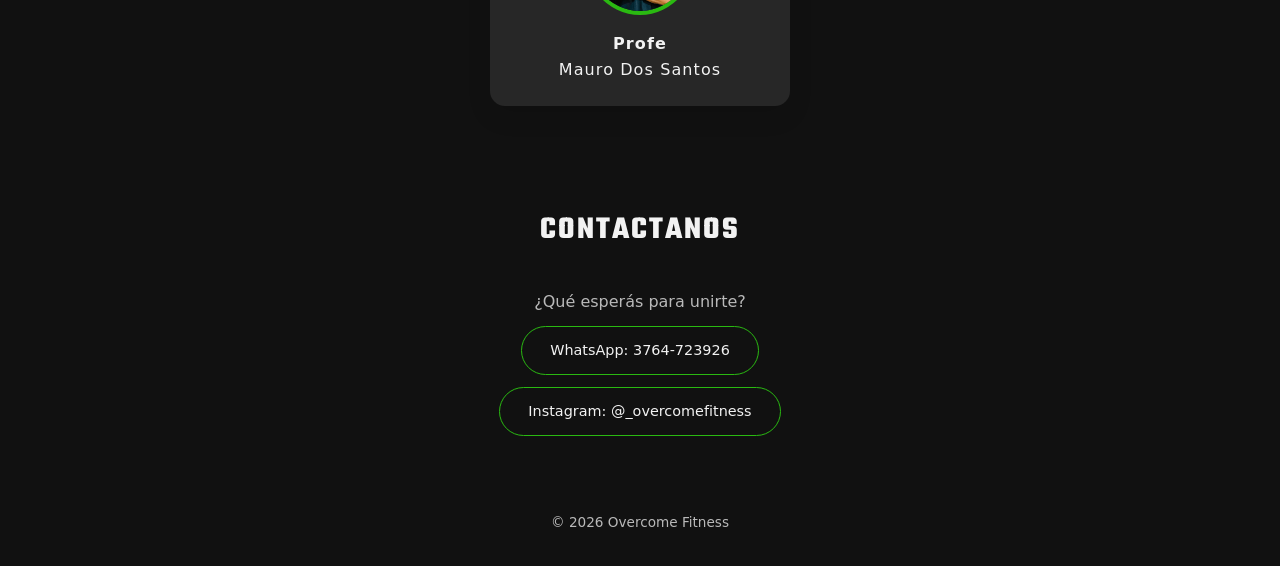
==== commit b83efe86: "HTML y CSS: Actualización del archivos de prueba a la version casi final del diseño e información" ====
--- a/prueba.html
+++ b/prueba.html
@@ -96,11 +96,11 @@
 
                 <!-- Agrupamos los servicios en un contenedor propio -->
                 <div class="services-list">
-                    
+
                     <div class="servicio">
                         <div class="servicio-header">
                             <h3>Rutina Personalizada</h3>
-                            <p>Programa de entrenamiento diseñado específicamente para vos, según tu nivel, objetivos y disponibilidad.</p>
+                            <p>Entrenamiento diseñado según tu nivel, objetivos y disponibilidad.</p>
                         </div>
                         <div class="servicio-content">
                             • Rutina mensual adaptada a tu objetivo <br>
@@ -108,6 +108,18 @@
                             • Explicación de ejercicios <br>
                             • Enfoque en técnica y rendimiento <br>
                             • Uso personal (sin seguimiento)
+                        </div>
+                    </div>
+
+                    <div class="servicio">
+                        <div class="servicio-header">
+                            <h3>Preparación para Ingresos</h3>
+                            <p>Programas específicos para superar pruebas físicas.</p>
+                        </div>
+                        <div class="servicio-content">
+                            • Fuerzas de seguridad <br>
+                            • Profesorados <br>
+                            • Evaluaciones físicas
                         </div>
                     </div>
 
@@ -139,18 +151,6 @@
                         </div>
                     </div>
 
-                    <div class="servicio">
-                        <div class="servicio-header">
-                            <h3>Preparación para Ingresos</h3>
-                            <p>Programas específicos para superar pruebas físicas.</p>
-                        </div>
-                        <div class="servicio-content">
-                            • Fuerzas de seguridad <br>
-                            • Profesorados <br>
-                            • Evaluaciones físicas
-                        </div>
-                    </div>
-
                 </div>
 
                 <p class="services-text">
@@ -170,11 +170,10 @@
 
     <section class="planes" id="planes">
         <div class="container sobre__grid">
-            <h2>Nuestros Planes</h2>
             <div class="sobre__content">
-                <div class="sobre-text">
-
-                
+                <h2>Nuestros Planes</h2>
+                <!-- <div class="sobre-text"> -->
+
             <p class="texto-planes">
                 No importa tu nivel, lo importante es empezar. Elegí el plan que mejor se adapte a vos y empezá tu cambio hoy.
             </p>
@@ -203,7 +202,7 @@
 
                         </p>
 
-                        <!-- Ideal si ya entrenás y necesitás una guía profesional-->
+                        Ideal si ya entrenás y necesitás una guía profesional
                     
                     </div>
                 </div>
@@ -220,49 +219,27 @@
                     </div>
                     <div class="card-content">
                         <p> <b>Transformacion completa</b> un servicio pensado para quienes buscan un acompañamiento cercano y personalizado en cada etapa de su proceso. Entrenamos juntos, adaptando el trabajo según tu objetivo, nivel y evolución</p>
+                        <p><b><u>Incluye:</u></b></p>
                         <p>
                             •	📅 Planificación mensual personalizada<br>
-                            •	Seguimiento semanal <br>
-                            •	Ajustes según el progreso <br>
-                            •	Correcciones técnicas <br>
-                            •   Contacto directo
+                            •	👥 Acompañamiento durante cada entrenamiento <br>
+                            •	📈 Seguimiento constante de tu progreso <br>
+                            •	🔄 Ajustes progresivos según tu evolución <br>
+                            •   🎯 Corrección técnica y mejora de la ejecución <br>
+                            •   💬 Atención personalizada durante todo el proceso
                         </p>
 
-                        Para asegurar resultados y no entrenar a ciegas
+                        Entrenamiento + planificación + seguimiento = resultados reales.
                         
                     </div>
                 </div>
-
-                <!-- <div class="card">
-                    <div class="card-header">
-                        <h3>🔴 PLAN ELITE</h3>
-                        <span class="card-icon">
-                            <svg width="20" height="20" viewBox="0 0 24 24">
-                                <line x1="12" y1="5" x2="12" y2="19" stroke="currentColor" stroke-width="2"/>
-                                <line x1="5" y1="12" x2="19" y2="12" stroke="currentColor" stroke-width="2"/>
-                            </svg>
-                        </span>
-                    </div>
-                    <div class="card-content">
-                        <p><b> Transformación completa </b></p>
-                        <p>
-                            •	Planificación mensual personalizada <br>
-                            •	Seguimiento constante <br>
-                            •	Ajustes progresivos <br>
-                            •	Plan nutricional con nutricionista <br>
-                            •   Acompañamiento completo
-                        </p>
-                        Entrenamiento + nutrición = Resultados reales
-                        
-                    </div>
-                </div> -->
 
             </div>
             <p class="texto-planes">
                 Todos los planes se adaptan al nivel, experiencia y objetivos de cada persona, con acompañamiento desde cero si es necesario.
             </p>
 
-            </div>
+            <!-- </div> -->
             </div>
             <div class="sobre__media">
                 <img src="assets/img/img-6.jpg" alt="Entrenamiento Overcome Fitness" class="sobre__img">
--- a/css/prueba.css
+++ b/css/prueba.css
@@ -207,9 +207,34 @@
    SOBRE
 ========================= */
 
+/* ==========================================
+   1. CONTENEDORES PADRE (MOBILE-FIRST)
+========================================== */
+/* TODAS las secciones con imágenes de fondo deben tener position: relative */
+.sobre, 
+.servicios,
+.planes,
+.contacto {
+    position: relative; /* ¡CRUCIAL! Establece el límite para la imagen de esa sección */
+    width: 100%;
+    padding: 4rem 0;
+    overflow: hidden; /* Evita que la imagen sobresalga de la sección */
+    background-color: var(--color-bg, #111111);
+}
+
+
+
+.servicios,
 .sobre{
     /* background-color: green; */
     width: 100%;
+    position: relative;
+    padding: var(--padding-mobile);
+    overflow: hidden;
+}
+.sobre__content {
+    position:relative;
+    z-index: 2;
 }
 
 .sobre__grid {
@@ -222,7 +247,7 @@
     max-width: var(--max-width);
     margin: 0 auto;
     padding: var(--padding-mobile);
-    /* background-color: red; */
+    /* background-color: blue; */
     display: flex;
 }
 .imagenes{
@@ -234,19 +259,26 @@
    CONTENEDOR DE IMAGEN Y DEGRADÉ LATERAL
 ========================================== */
 .sobre__media {
-    position: relative;
+    position: absolute;
+    top: 0;
+    left: 0;
+    /* transform: translate(-50%, -50%); */
     width: 100%;
     height: 100%;
-    min-height: 350px;
-    border-radius: 15px;
-    overflow: hidden;
+    /* min-height: 350px; */
+    /* border-radius: 15px; */
+    /* overflow: hidden; */
+    z-index: 1;
+    pointer-events: none;
 }
 
 .sobre__img {
     width: 100%;
     height: 100%;
     object-fit: cover;
-    display: block;
+    object-position: center center;
+    /* display: block; */
+    opacity: 0.25;
 }
 
 /* Capa de degradado sobre la imagen */
@@ -258,17 +290,17 @@
     width: 100%;
     height: 100%;
     /* Degradé por defecto: Transparente a la derecha, color de fondo oscuro a la izquierda */
-    background: linear-gradient(to right, var(--color-bg, #111111) 0%, transparent 40%);
+    background: linear-gradient(to center, var(--color-bg, #11111100) 0%, transparent 40%);
     pointer-events: none;
 }
 
 /* Si la sección está invertida, el degradé debe entrar desde la derecha */
 .sobre__grid--reverse .sobre__media::after {
-    background: linear-gradient(to left, var(--color-bg, #111111) 0%, transparent 40%);
+    background: linear-gradient(to center, var(--color-bg, #11111100) 0%, transparent 40%);
 }
 
 .sobre-txt{
-    max-height: 190px;
+    max-height: 180px;
     overflow: hidden;
     position: relative;
     transition: max-height 0.5s ease;
@@ -284,8 +316,8 @@
     height: 80px;
 
     background: linear-gradient(
-        rgba(217,217,217,0),
-        var(--color-bg)
+        rgba(7, 7, 7, 0),
+        #13131380
     );
 }
 /* cuando se abre */
@@ -301,7 +333,10 @@
 /* botón */
 
 .btn-verMas{
-    margin-top: 1rem;
+    display:block;
+    margin-top: 1.5rem auto;
+    margin-left: auto;
+    margin-right: auto;
     padding: 10px 20px;
     border: none;
     background: var(--color-primary);
@@ -309,6 +344,8 @@
     border-radius: 30px;
     cursor: pointer;
     font-weight: 600;
+    justify-self: center;
+    justify-items: center;
 }
 
 .btn-verMas:hover{
@@ -329,11 +366,16 @@
     color: rgb(165, 163, 163);
 }
 
+.planes,
 .servicios {
     padding: 3rem 1.25rem;
+    /* padding: var(--padding-mobile); */
     text-align: center;
     background-color: var(--color-bg, #111111);
-}
+    /* background-color: green; */
+}
+
+.planes h2,
 .servicios h2 {
     font-family: 'Teko';
     margin-bottom: 2rem;
@@ -342,6 +384,7 @@
     font-size: 2rem;
 }
 
+.texto-planes,
 .services-text{
     text-align: center;
     max-width: 600px;
@@ -349,8 +392,8 @@
     color:var(--color-muted);
 }
 
-.services-list,
-.cards{
+.cards,
+.services-list{
     display: flex;
     flex-direction: column;
     align-items: center;
@@ -426,7 +469,13 @@
 .profes {
     text-align: center;
     padding: 3rem ;
-    /* justify-content: center; */
+    /* background-image: linear-gradient(
+        rgba(0, 0, 0, 0.829),
+        rgba(0, 0, 0, 0.548)
+    ),
+    url("../assets/img/img-6.jpg");
+    background-size: cover;
+    background-position: center; */
 }
 
 .profes h2{
@@ -544,6 +593,37 @@
         font-size: 1.15rem;
     }
 
+.sobre-txt{
+    max-height: 180px;
+    overflow: hidden;
+    position: relative;
+    transition: max-height 0.5s ease;
+}
+/* efecto desvanecido */
+
+.sobre-txt::after{
+    content: "";
+    position: absolute;
+    bottom: 0;
+    left: 0;
+    width: 100%;
+    height: 80px;
+
+    background: linear-gradient(
+        rgba(7, 7, 7, 0),
+        var(--color-bg)
+    );
+}
+/* cuando se abre */
+
+.sobre-txt.expandido{
+    max-height: 2000px;
+}
+
+.sobre-txt.expandido::after{
+    display: none;
+}
+
 .sobre__grid {
         display: grid;
         grid-template-columns: 2fr 1fr;
@@ -564,15 +644,21 @@
     .sobre__media {
         position: sticky;
         top: 100px; /* Se queda fija mientras scrolleas los servicios */
+        transform: none;
+        left: auto;
+        width: 100%;
         height: 500px;
         border-radius: 15px;
         overflow: hidden;
+        z-index: auto;
     }
 
     .sobre__img {
-        width: 100%;
-        height: 100%;
-        object-fit: cover;
+        /* width: 100%; */
+        /* height: 100%; */
+        /* object-fit: cover; */
+        opacity: 1;
+        object-position: center center;
     }
 
     /* Degradé lateral */
@@ -595,17 +681,19 @@
 /* ==========================================
    SERVICIOS & ESTRUCTURA GRID
 ========================================== */
+.planes,
 .servicios {
     width: 100%;
     padding: 4rem 0;
     flex-direction: row;
-        flex-wrap: wrap;
-        justify-content: center;
-        grid-template-columns: repeat(2, 1fr);
-}
-
+    flex-wrap: wrap;
+    justify-content: center;
+    grid-template-columns: repeat(2, 1fr);
+}
+
+.planes h2,
 .servicios h2 {
-        grid-column: 1 / -1;
+    grid-column: 1 / -1;
     font-family: 'Teko', sans-serif;
     font-size: 2.2rem;
     text-transform: uppercase;
@@ -620,33 +708,36 @@
 }
 
 /* Lista de servicios */
+/* .cards, */
 .services-list {
     display: grid;
     grid-template-columns: repeat(2, minmax(200px, 1fr));
     gap: 1.2rem;
     margin-bottom: 1.5rem;
-    flex-direction: row;
-    justify-content: center;
-    justify-self: center;
-}
-
+    /* flex-direction: row; */
+    /* justify-content: center; */
+    align-items: center;
+    /* background-color: red; */
+}
+
+/* .card, */
 .servicio {
-    background: var(--color-surface, #272727);
-    display: flex;
-    flex-direction: column;
-    justify-content: space-between;
-    height: 100%;
-    width: 45%;
-    max-width: none;
-    border-radius: 12px;
-    overflow: hidden;
-    box-shadow: var(--shadow);
-    transition: transform 0.3s ease;
+    /* background: var(--color-surface, #272727); */
+    /* display: flex; */
+    /* flex-direction: column; */
+    /* justify-content: space-between; */
+    /* height: fit-content; */
+    width: 100%;
+    /* max-width: none; */
+    /* border-radius: 12px; */
+    /* overflow: hidden; */
+    /* box-shadow: var(--shadow); */
+    /* transition: transform 0.3s ease; */
 }
 
 .servicio-header h3 {
     font-family: 'Teko', sans-serif;
-    font-size: 1.4rem;
+    font-size: 1rem;
     letter-spacing: 1px;
     color: var(--color-text, #f2f2f2);
 }
@@ -707,6 +798,38 @@
         max-width: 100%;
         font-size: 1.05rem;
     }
+
+    .sobre-txt{
+    max-height: 190px;
+    overflow: hidden;
+    position: relative;
+    transition: max-height 0.5s ease;
+}
+/* efecto desvanecido */
+
+.sobre-txt::after{
+    content: "";
+    position: absolute;
+    bottom: 0;
+    left: 0;
+    width: 100%;
+    height: 80px;
+
+    background: linear-gradient(
+        rgba(7, 7, 7, 0),
+        var(--color-bg)
+    );
+}
+/* cuando se abre */
+
+.sobre-txt.expandido{
+    max-height: 2000px;
+}
+
+.sobre-txt.expandido::after{
+    display: none;
+}
+
     .sobre__grid {
         display: grid;
         grid-template-columns: 2fr 1fr;
@@ -718,8 +841,7 @@
 
     /* PLANES */
     .planes
-    .servicios 
-    {
+    .servicios {
         grid-template-columns: repeat(2, 1fr);
         justify-content: center;
         justify-items: center;
@@ -730,10 +852,20 @@
         grid-column: 1 / -1;
         margin-bottom: 3rem;
     }
+
+    .servicio-header h3 {
+    font-family: 'Teko', sans-serif;
+    font-size: 1.25rem;
+    letter-spacing: 1px;
+    color: var(--color-text, #f2f2f2);
+}
+
     .cards,
     .services-list{
         grid-template-columns: repeat(2, 1fr);
         width: 800px;
+        justify-items: center;
+        /* background-color: red; */
     }
     .card,
     .servicio{
